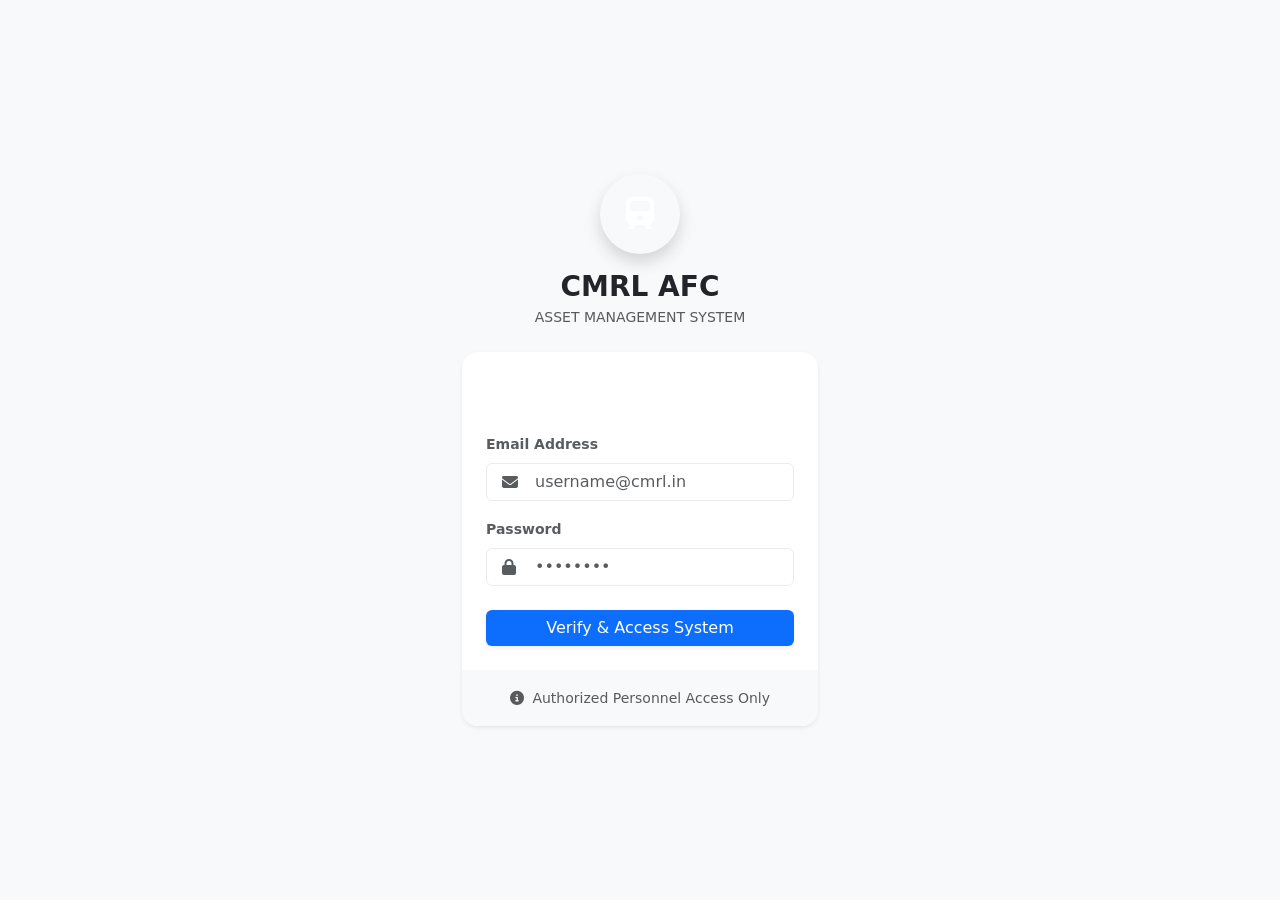
==== index.html @ 4f2b6683 "Add files via upload" ====
<!DOCTYPE html>
<html lang="en">
<head>
    <meta charset="UTF-8">
    <meta name="viewport" content="width=device-width, initial-scale=1.0">
    <title>Login - CMRL AFC Asset Management System</title>
    <!-- Bootstrap 5 CSS -->
    <link href="https://cdn.jsdelivr.net/npm/bootstrap@5.3.0/dist/css/bootstrap.min.css" rel="stylesheet">
    <!-- FontAwesome for Icons -->
    <link rel="stylesheet" href="https://cdnjs.cloudflare.com/ajax/libs/font-awesome/6.4.0/css/all.min.css" rel="stylesheet">
    <!-- Custom Style Sheet -->
    <link rel="stylesheet" href="css/style.css">
</head>
<body class="bg-light d-flex align-items-center justify-content-center" style="min-height: 100vh;">

    <div class="container">
        <div class="row justify-content-center">
            <div class="col-12 col-sm-10 col-md-7 col-lg-5 col-xl-4">
                
                <!-- Centralized Branding Frame Header -->
                <div class="text-center mb-4">
                    <div class="d-inline-flex align-items-center justify-content-center bg-primary-cmrl text-white rounded-circle p-3 mb-3 shadow" style="width: 80px; height: 80px;">
                        <i class="fa-solid fa-train fa-2xl"></i>
                    </div>
                    <h3 class="fw-bold text-dark mb-1">CMRL AFC</h3>
                    <p class="text-muted small text-uppercase tracking-wider">Asset Management System</p>
                </div>

                <!-- Secure Authentication Card Block -->
                <div class="card border-0 shadow-sm rounded-4 overflow-hidden">
                    <div class="bg-active-cmrl text-white text-center py-3 fw-medium">
                        <i class="fa-solid fa-shield-halved me-2"></i>Operator Portal Sign-In
                    </div>
                    
                    <div class="card-body bg-white p-4">
                        <form id="loginForm" action="pages/dashboard.html" method="GET">
                            
                            <!-- Email Input -->
                            <div class="mb-3">
                                <label class="form-label small fw-bold text-muted" for="loginEmail">Email Address</label>
                                <div class="position-relative">
                                    <input type="email" class="form-control ps-5 py-2.5 border-light-subtle" id="loginEmail" placeholder="username@cmrl.in" required>
                                    <i class="fa-solid fa-envelope position-absolute top-50 start-0 translate-middle-y ms-3 text-muted"></i>
                                </div>
                            </div>

                            <!-- Password Input -->
                            <div class="mb-4">
                                <label class="form-label small fw-bold text-muted" for="loginPassword">Password</label>
                                <div class="position-relative">
                                    <input type="password" class="form-control ps-5 py-2.5 border-light-subtle" id="loginPassword" placeholder="••••••••" required>
                                    <i class="fa-solid fa-lock position-absolute top-50 start-0 translate-middle-y ms-3 text-muted"></i>
                                </div>
                            </div>

                            <!-- Redirects to pages/dashboard.html on click -->
                            <button type="submit" class="btn btn-primary w-100 py-2.5 fw-medium bg-primary-cmrl border-0 transition-all shadow-sm">
                                Verify & Access System
                            </button>
                        </form>
                    </div>
                    
                    <!-- Footer Info Notice -->
                    <div class="card-footer bg-light border-0 py-3 text-center">
                        <span class="text-muted small"><i class="fa-solid fa-circle-info me-1"></i> Authorized Personnel Access Only</span>
                    </div>
                </div>

            </div>
        </div>
    </div>

    <!-- Bootstrap Bundle JS -->
    <script src="https://cdn.jsdelivr.net/npm/bootstrap@5.3.0/dist/js/bootstrap.bundle.min.js"></script>
    <script src="js/app.js"></script>
</body>
</html>
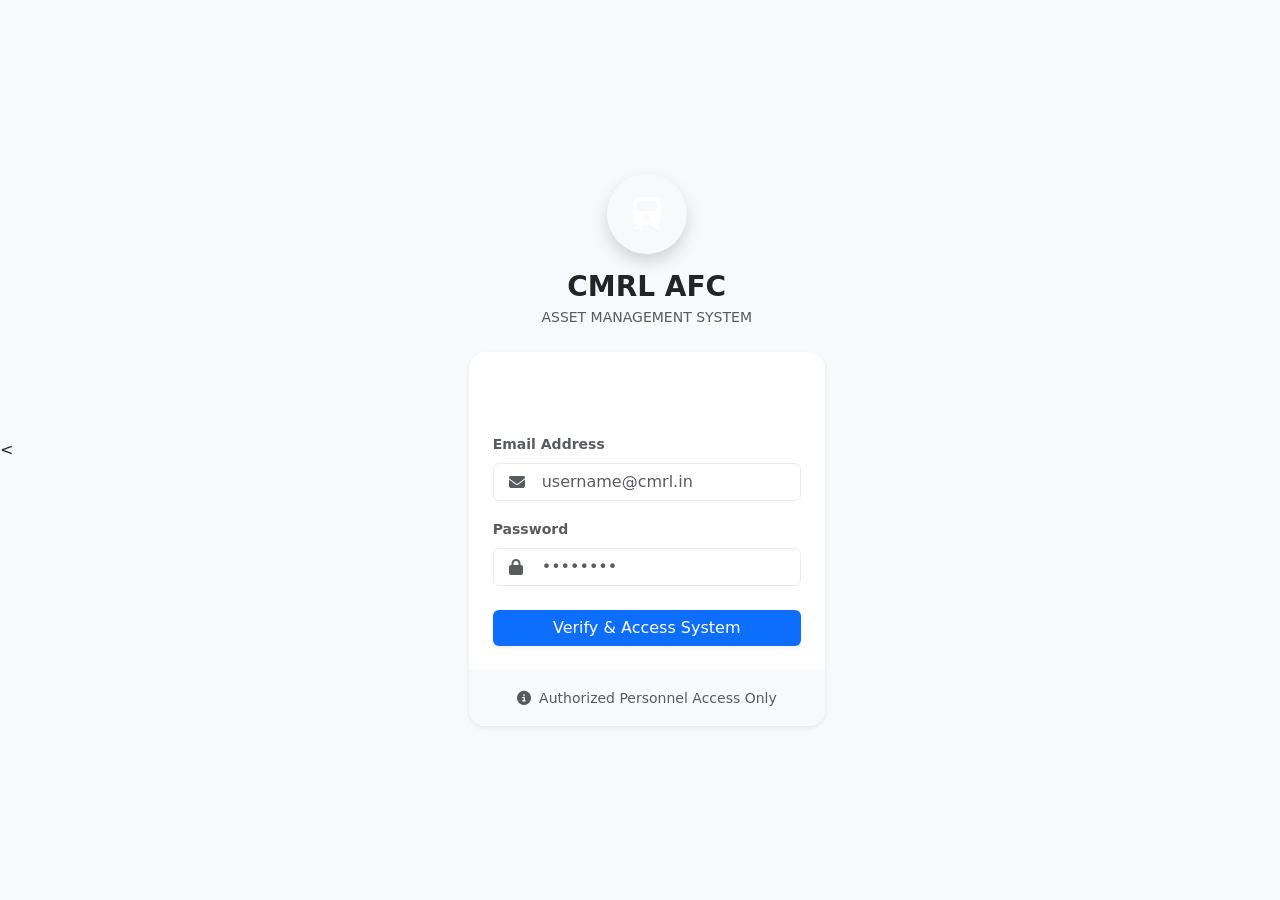
==== commit 04ef487f: "Fix HTML entity encoding in index.html" ====
--- a/index.html
+++ b/index.html
@@ -9,7 +9,7 @@
     <!-- FontAwesome for Icons -->
     <link rel="stylesheet" href="https://cdnjs.cloudflare.com/ajax/libs/font-awesome/6.4.0/css/all.min.css" rel="stylesheet">
     <!-- Custom Style Sheet -->
-    <link rel="stylesheet" href="css/style.css">
+    <<link rel="stylesheet" href="css/style.css">
 </head>
 <body class="bg-light d-flex align-items-center justify-content-center" style="min-height: 100vh;">
 
@@ -74,4 +74,4 @@
     <script src="https://cdn.jsdelivr.net/npm/bootstrap@5.3.0/dist/js/bootstrap.bundle.min.js"></script>
     <script src="js/app.js"></script>
 </body>
-</html>+</html>
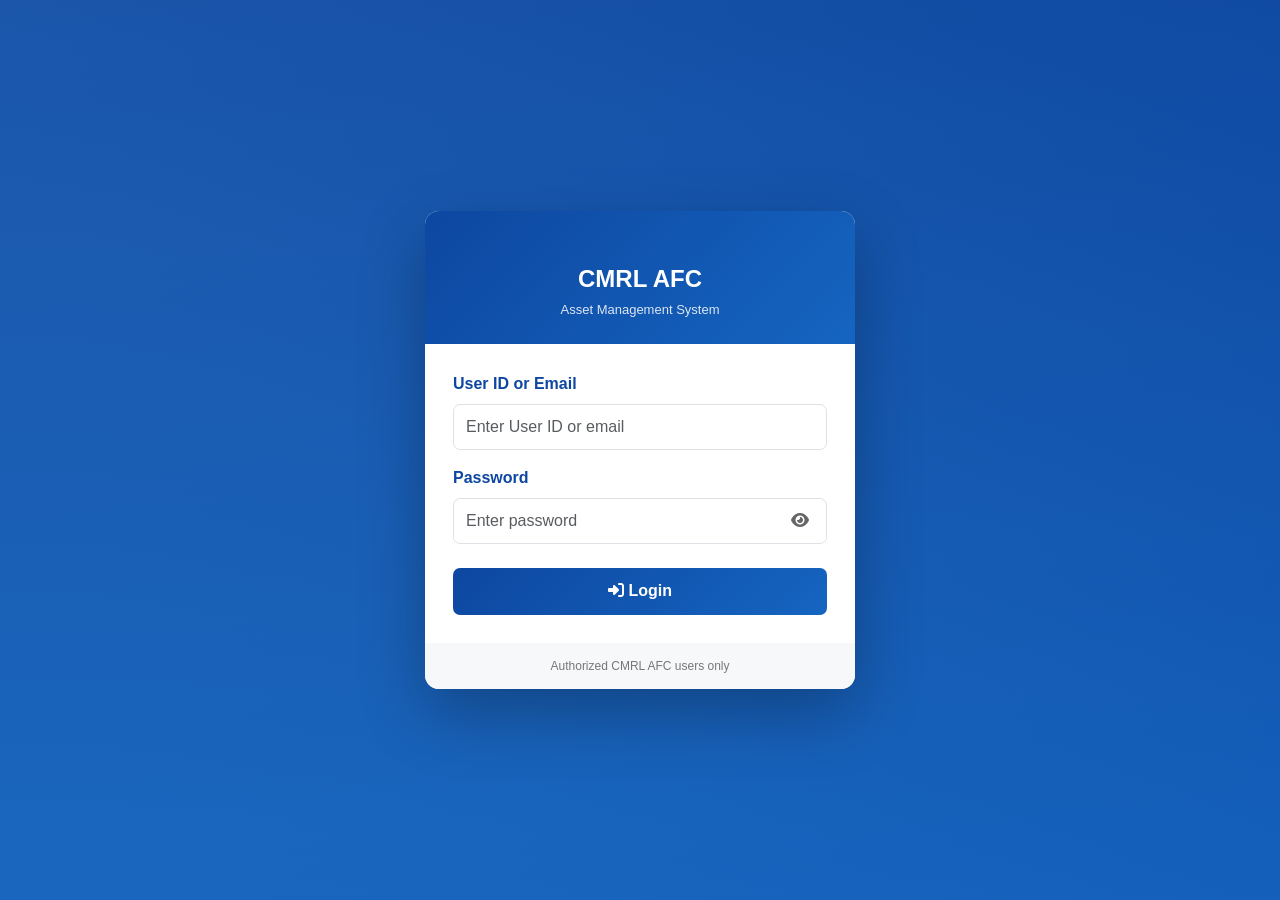
==== commit dd038487: "Update index.html" ====
--- a/index.html
+++ b/index.html
@@ -3,75 +3,232 @@
 <head>
     <meta charset="UTF-8">
     <meta name="viewport" content="width=device-width, initial-scale=1.0">
-    <title>Login - CMRL AFC Asset Management System</title>
-    <!-- Bootstrap 5 CSS -->
-    <link href="https://cdn.jsdelivr.net/npm/bootstrap@5.3.0/dist/css/bootstrap.min.css" rel="stylesheet">
-    <!-- FontAwesome for Icons -->
-    <link rel="stylesheet" href="https://cdnjs.cloudflare.com/ajax/libs/font-awesome/6.4.0/css/all.min.css" rel="stylesheet">
-    <!-- Custom Style Sheet -->
-    <<link rel="stylesheet" href="css/style.css">
+    <title>CMRL AFC Asset Management - Login</title>
+    <link href="https://cdnjs.cloudflare.com/ajax/libs/bootstrap/5.3.0/css/bootstrap.min.css" rel="stylesheet">
+    <link href="https://cdnjs.cloudflare.com/ajax/libs/font-awesome/6.4.0/css/all.min.css" rel="stylesheet">
+    <style>
+        :root {
+            --primary-blue:#0d47a1;
+            --secondary-blue:#1565c0;
+        }
+
+        * { box-sizing:border-box; }
+
+        body {
+            min-height:100vh;
+            margin:0;
+            display:flex;
+            align-items:center;
+            justify-content:center;
+            padding:20px;
+            font-family:"Segoe UI",Tahoma,Geneva,Verdana,sans-serif;
+            background:
+                linear-gradient(rgba(13,71,161,.82),rgba(21,101,192,.82)),
+                radial-gradient(circle at top left,#5b9bd5,#0d47a1);
+        }
+
+        .login-card {
+            width:min(430px,100%);
+            overflow:hidden;
+            background:#fff;
+            border-radius:14px;
+            box-shadow:0 24px 65px rgba(0,0,0,.28);
+        }
+
+        .login-header {
+            padding:30px 28px 24px;
+            text-align:center;
+            color:#fff;
+            background:linear-gradient(135deg,var(--primary-blue),var(--secondary-blue));
+        }
+
+        .login-header i { font-size:42px; margin-bottom:12px; }
+        .login-header h1 { margin:0; font-size:24px; font-weight:700; }
+        .login-header p { margin:6px 0 0; opacity:.85; font-size:13px; }
+
+        .login-body { padding:28px; }
+        .form-label { color:var(--primary-blue); font-weight:600; }
+        .form-control {
+            min-height:46px;
+            border-radius:7px;
+        }
+
+        .password-wrap { position:relative; }
+        .password-toggle {
+            position:absolute;
+            right:12px;
+            top:50%;
+            transform:translateY(-50%);
+            border:0;
+            background:transparent;
+            color:#666;
+        }
+
+        .btn-login {
+            width:100%;
+            min-height:47px;
+            border:0;
+            border-radius:7px;
+            color:#fff;
+            background:linear-gradient(135deg,var(--primary-blue),var(--secondary-blue));
+            font-weight:700;
+        }
+
+        .login-footer {
+            padding:14px 25px;
+            text-align:center;
+            color:#777;
+            background:#f7f8fa;
+            font-size:12px;
+        }
+    </style>
 </head>
-<body class="bg-light d-flex align-items-center justify-content-center" style="min-height: 100vh;">
-
-    <div class="container">
-        <div class="row justify-content-center">
-            <div class="col-12 col-sm-10 col-md-7 col-lg-5 col-xl-4">
-                
-                <!-- Centralized Branding Frame Header -->
-                <div class="text-center mb-4">
-                    <div class="d-inline-flex align-items-center justify-content-center bg-primary-cmrl text-white rounded-circle p-3 mb-3 shadow" style="width: 80px; height: 80px;">
-                        <i class="fa-solid fa-train fa-2xl"></i>
-                    </div>
-                    <h3 class="fw-bold text-dark mb-1">CMRL AFC</h3>
-                    <p class="text-muted small text-uppercase tracking-wider">Asset Management System</p>
+<body>
+    <section class="login-card">
+        <div class="login-header">
+            <i class="fas fa-metro"></i>
+            <h1>CMRL AFC</h1>
+            <p>Asset Management System</p>
+        </div>
+
+        <div class="login-body">
+            <div id="messageBox"></div>
+
+            <form id="loginForm">
+                <div class="mb-3">
+                    <label class="form-label">User ID or Email</label>
+                    <input id="loginId" class="form-control" required autocomplete="username"
+                           placeholder="Enter User ID or email">
                 </div>
 
-                <!-- Secure Authentication Card Block -->
-                <div class="card border-0 shadow-sm rounded-4 overflow-hidden">
-                    <div class="bg-active-cmrl text-white text-center py-3 fw-medium">
-                        <i class="fa-solid fa-shield-halved me-2"></i>Operator Portal Sign-In
-                    </div>
-                    
-                    <div class="card-body bg-white p-4">
-                        <form id="loginForm" action="pages/dashboard.html" method="GET">
-                            
-                            <!-- Email Input -->
-                            <div class="mb-3">
-                                <label class="form-label small fw-bold text-muted" for="loginEmail">Email Address</label>
-                                <div class="position-relative">
-                                    <input type="email" class="form-control ps-5 py-2.5 border-light-subtle" id="loginEmail" placeholder="username@cmrl.in" required>
-                                    <i class="fa-solid fa-envelope position-absolute top-50 start-0 translate-middle-y ms-3 text-muted"></i>
-                                </div>
-                            </div>
-
-                            <!-- Password Input -->
-                            <div class="mb-4">
-                                <label class="form-label small fw-bold text-muted" for="loginPassword">Password</label>
-                                <div class="position-relative">
-                                    <input type="password" class="form-control ps-5 py-2.5 border-light-subtle" id="loginPassword" placeholder="••••••••" required>
-                                    <i class="fa-solid fa-lock position-absolute top-50 start-0 translate-middle-y ms-3 text-muted"></i>
-                                </div>
-                            </div>
-
-                            <!-- Redirects to pages/dashboard.html on click -->
-                            <button type="submit" class="btn btn-primary w-100 py-2.5 fw-medium bg-primary-cmrl border-0 transition-all shadow-sm">
-                                Verify & Access System
-                            </button>
-                        </form>
-                    </div>
-                    
-                    <!-- Footer Info Notice -->
-                    <div class="card-footer bg-light border-0 py-3 text-center">
-                        <span class="text-muted small"><i class="fa-solid fa-circle-info me-1"></i> Authorized Personnel Access Only</span>
+                <div class="mb-4">
+                    <label class="form-label">Password</label>
+                    <div class="password-wrap">
+                        <input id="password" type="password" class="form-control"
+                               required autocomplete="current-password"
+                               placeholder="Enter password">
+                        <button type="button" class="password-toggle" onclick="togglePassword()">
+                            <i id="passwordIcon" class="fas fa-eye"></i>
+                        </button>
                     </div>
                 </div>
 
-            </div>
+                <button id="loginBtn" type="submit" class="btn-login">
+                    <i class="fas fa-sign-in-alt"></i> Login
+                </button>
+            </form>
         </div>
-    </div>
-
-    <!-- Bootstrap Bundle JS -->
-    <script src="https://cdn.jsdelivr.net/npm/bootstrap@5.3.0/dist/js/bootstrap.bundle.min.js"></script>
-    <script src="js/app.js"></script>
+
+        <div class="login-footer">
+            Authorized CMRL AFC users only
+        </div>
+    </section>
+
+    <script>
+        "use strict";
+
+        const GOOGLE_SCRIPT_URL =
+            "https://script.google.com/macros/s/AKfycbyC1UQzxp4ikxVpBbg5D0TJDxx4AU-iEqh4Z9Cigeb0HAUzNYnQGihpPPKi7QDC2pgb4A/exec";
+
+        const $ = id => document.getElementById(id);
+
+        function escapeHtml(value) {
+            return String(value ?? "")
+                .replace(/&/g,"&amp;")
+                .replace(/</g,"&lt;")
+                .replace(/>/g,"&gt;")
+                .replace(/"/g,"&quot;")
+                .replace(/'/g,"&#039;");
+        }
+
+        function showMessage(type,message) {
+            $("messageBox").innerHTML = `
+                <div class="alert alert-${type}">
+                    ${escapeHtml(message)}
+                </div>`;
+        }
+
+        function togglePassword() {
+            const input = $("password");
+            const icon = $("passwordIcon");
+            const showing = input.type === "text";
+
+            input.type = showing ? "password" : "text";
+            icon.className = showing ? "fas fa-eye" : "fas fa-eye-slash";
+        }
+
+        $("loginForm").addEventListener("submit", async event => {
+            event.preventDefault();
+
+            try {
+                $("loginBtn").disabled = true;
+                $("loginBtn").innerHTML =
+                    '<i class="fas fa-spinner fa-spin"></i> Logging in';
+
+                const response = await fetch(GOOGLE_SCRIPT_URL, {
+                    method:"POST",
+                    redirect:"follow",
+                    headers:{"Content-Type":"text/plain;charset=utf-8"},
+                    body:JSON.stringify({
+                        action:"login",
+                        loginId:$("loginId").value.trim(),
+                        password:$("password").value
+                    })
+                });
+
+                const text = await response.text();
+                let result;
+
+                try { result = JSON.parse(text); }
+                catch { throw new Error("Invalid Apps Script response. Deploy the latest backend."); }
+
+                if (!result.success) {
+                    throw new Error(result.error || "Login failed.");
+                }
+
+                localStorage.setItem("afc_auth_token", result.data.token);
+                localStorage.setItem("afc_auth_user", JSON.stringify(result.data.user));
+
+                const params = new URLSearchParams(location.search);
+                let returnPage = params.get("return") || "pages/dashboard.html";
+
+                // A return path beginning with / belongs to this Live Server project.
+                if (returnPage.startsWith("/")) {
+                    returnPage = returnPage.replace(/^\/+/, "");
+                }
+
+                // Avoid redirecting back to the login page.
+                if (!returnPage || returnPage.endsWith("index.html")) {
+                    returnPage = "pages/dashboard.html";
+                }
+                location.href = returnPage;
+            } catch (error) {
+                showMessage("danger", error.message || "Unable to login.");
+            } finally {
+                $("loginBtn").disabled = false;
+                $("loginBtn").innerHTML =
+                    '<i class="fas fa-sign-in-alt"></i> Login';
+            }
+        });
+
+        // Redirect an already logged-in user.
+        document.addEventListener("DOMContentLoaded", async () => {
+            const token = localStorage.getItem("afc_auth_token");
+            if (!token) return;
+
+            const url = new URL(GOOGLE_SCRIPT_URL);
+            url.searchParams.set("action","verifySession");
+            url.searchParams.set("token",token);
+
+            try {
+                const response = await fetch(url.toString());
+                const result = await response.json();
+
+                if (result.success) {
+                    location.href = "pages/dashboard.html";
+                }
+            } catch {}
+        });
+    </script>
 </body>
 </html>
